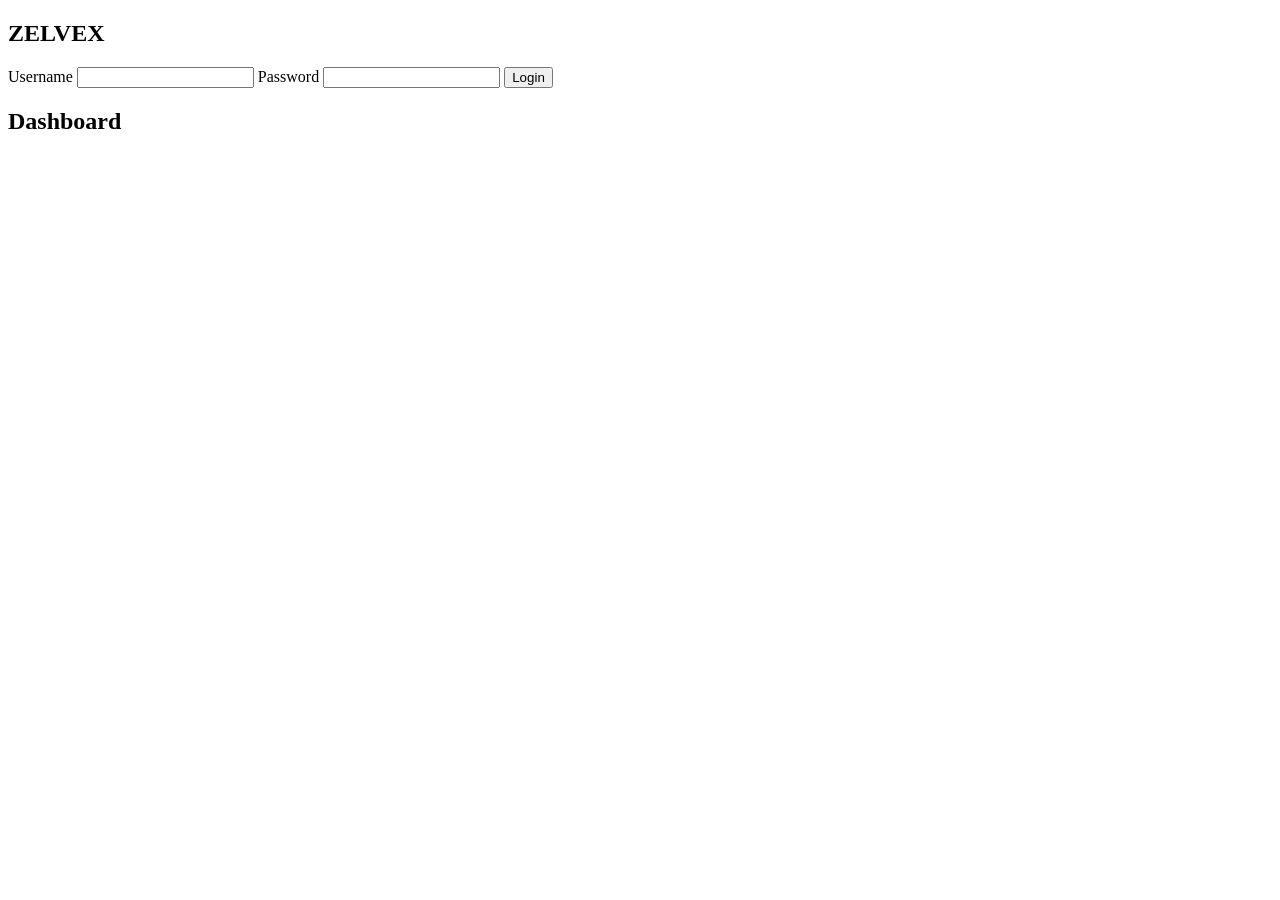
==== web-ui/index.html @ 2a92ee4d "Initial implementation scaffold" ====
<!doctype html>
<html lang="en">
  <head>
    <meta charset="utf-8" />
    <meta name="viewport" content="width=device-width, initial-scale=1" />
    <title>ZELVEX</title>
    <link rel="stylesheet" href="/style.css" />
  </head>
  <body>
    <main id="app">
      <section id="auth">
        <h1>ZELVEX</h1>
        <form id="login-form">
          <label>
            Username
            <input id="login-username" autocomplete="username" />
          </label>
          <label>
            Password
            <input id="login-password" type="password" autocomplete="current-password" />
          </label>
          <button type="submit">Login</button>
        </form>
        <div id="auth-error" class="error"></div>
      </section>
      <section id="dashboard" class="hidden">
        <h2>Dashboard</h2>
        <div id="status"></div>
      </section>
    </main>
    <script src="/app.js"></script>
  </body>
</html>
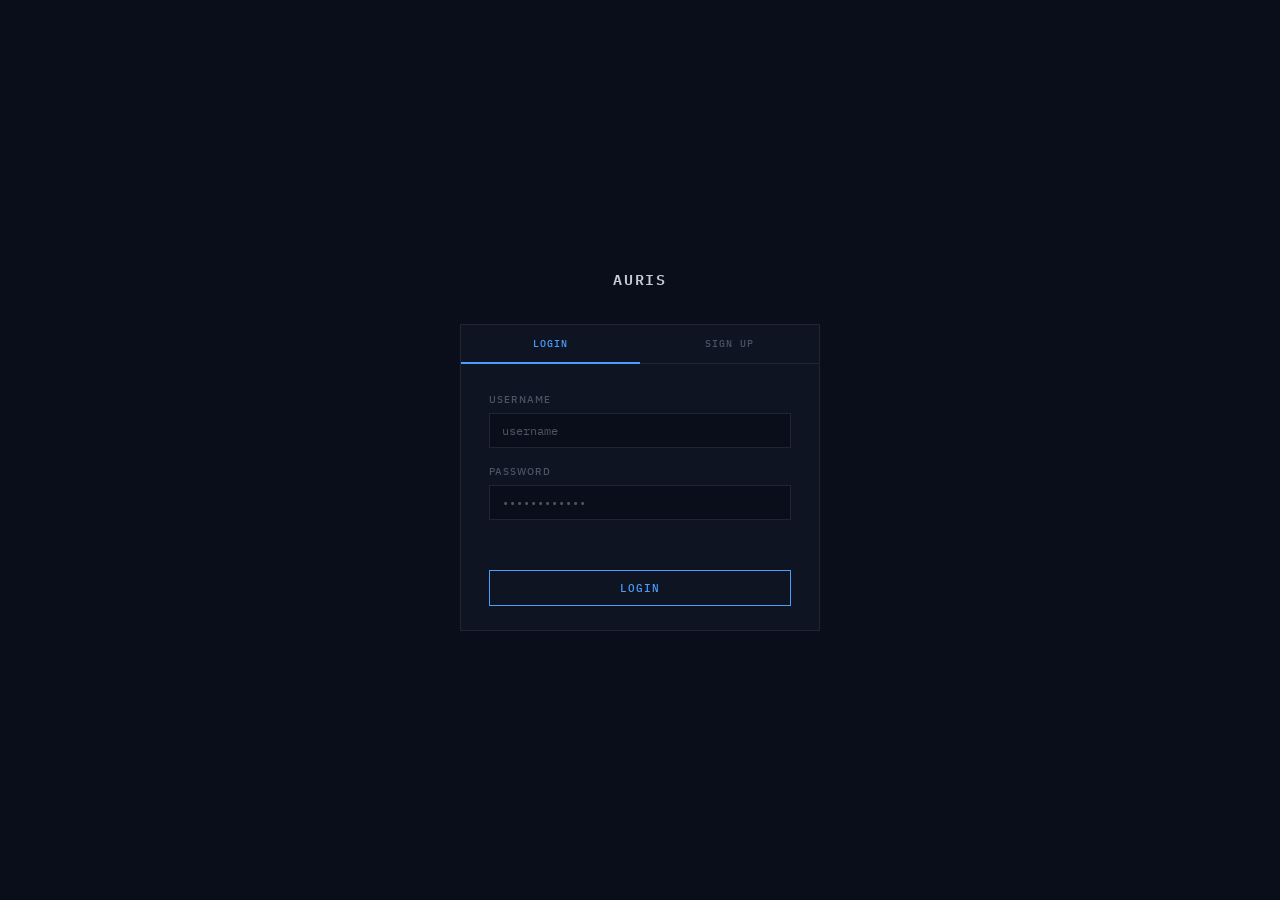
==== commit a2b69d77: "refactor: rename project from Zelvex to Auris Rename all crate directories, source files, Cargo.toml" ====
--- a/web-ui/index.html
+++ b/web-ui/index.html
@@ -1,33 +1,178 @@
-<!doctype html>
+﻿<!DOCTYPE html>
 <html lang="en">
-  <head>
-    <meta charset="utf-8" />
-    <meta name="viewport" content="width=device-width, initial-scale=1" />
-    <title>ZELVEX</title>
-    <link rel="stylesheet" href="/style.css" />
-  </head>
-  <body>
-    <main id="app">
-      <section id="auth">
-        <h1>ZELVEX</h1>
-        <form id="login-form">
-          <label>
-            Username
-            <input id="login-username" autocomplete="username" />
-          </label>
-          <label>
-            Password
-            <input id="login-password" type="password" autocomplete="current-password" />
-          </label>
-          <button type="submit">Login</button>
-        </form>
-        <div id="auth-error" class="error"></div>
-      </section>
-      <section id="dashboard" class="hidden">
-        <h2>Dashboard</h2>
-        <div id="status"></div>
-      </section>
+<head>
+  <meta charset="UTF-8">
+  <meta name="viewport" content="width=device-width, initial-scale=1.0">
+  <title>Auris — Dashboard</title>
+  <link rel="stylesheet" href="style.css">
+</head>
+<body>
+
+  <!-- ── Auth View ──────────────────────────────────────── -->
+  <div id="auth-view">
+    <div class="auth-logo">AURIS</div>
+    <div class="auth-box">
+      <div class="auth-tabs">
+        <button class="auth-tab active" id="tab-login" onclick="switchTab('login')">Login</button>
+        <button class="auth-tab" id="tab-signup" onclick="switchTab('signup')">Sign Up</button>
+      </div>
+
+      <div id="form-login" class="auth-form">
+        <div class="auth-field">
+          <div class="auth-label">Username</div>
+          <input class="auth-input" id="login-user" type="text" placeholder="username" autocomplete="username" />
+        </div>
+        <div class="auth-field">
+          <div class="auth-label">Password</div>
+          <input class="auth-input" id="login-pass" type="password" placeholder="••••••••••••" autocomplete="current-password" />
+        </div>
+        <div class="auth-error" id="login-error"></div>
+        <button class="auth-submit" onclick="doLogin()">Login</button>
+      </div>
+
+      <div id="form-signup" class="auth-form hidden">
+        <div class="auth-field">
+          <div class="auth-label">Username</div>
+          <input class="auth-input" id="signup-user" type="text" placeholder="username" autocomplete="username" />
+        </div>
+        <div class="auth-field">
+          <div class="auth-label">Password</div>
+          <input class="auth-input" id="signup-pass" type="password" placeholder="min 12 characters" autocomplete="new-password" />
+        </div>
+        <div class="auth-field">
+          <div class="auth-label">Confirm Password</div>
+          <input class="auth-input" id="signup-confirm" type="password" placeholder="••••••••••••" autocomplete="new-password" />
+        </div>
+        <div class="auth-error" id="signup-error"></div>
+        <button class="auth-submit" onclick="doSignup()">Create Account</button>
+      </div>
+    </div>
+  </div>
+
+  <!-- ── Dashboard View ─────────────────────────────────── -->
+  <div id="dashboard-view" class="hidden">
+
+    <header>
+      <div class="logo">AURIS</div>
+      <div class="header-right">
+        <div class="block-counter">BLOCK <span id="block-num">21,847,392</span></div>
+        <div class="status-pill">
+          <div class="status-dot" id="status-dot"></div>
+          <span id="status-label">RUNNING</span>
+        </div>
+        <button class="btn btn-stop" id="toggle-btn" onclick="toggleBot()">STOP BOT</button>
+        <button class="btn btn-logout" onclick="doLogout()">LOGOUT</button>
+      </div>
+    </header>
+
+    <main>
+
+      <div class="stat-card">
+        <div class="stat-label">Wallet Balance</div>
+        <div class="stat-value accent" id="balance">14.2847 ETH</div>
+        <div class="stat-sub" id="balance-usd">$48,812.40</div>
+      </div>
+
+      <div class="stat-card">
+        <div class="stat-label">Net P&L (All Time)</div>
+        <div class="stat-value green" id="pnl-all">+$24,640.00</div>
+        <div class="stat-sub" id="pnl-today">Today: +$312.48</div>
+      </div>
+
+      <div class="stat-card">
+        <div class="stat-label">Gas Spent</div>
+        <div class="stat-value" id="gas-total">$20,580.00</div>
+        <div class="stat-sub" id="gas-failed">Failed tx gas: $8,400.00</div>
+      </div>
+
+      <div class="stat-card">
+        <div class="stat-label">Success Rate</div>
+        <div class="stat-value" id="success-rate">71.5%</div>
+        <div class="stat-sub" id="tx-counts">892 ok / 355 failed</div>
+      </div>
+
+      <div class="panel" style="grid-column: span 3;">
+        <div class="panel-header">
+          <div class="panel-title">Recent Transactions</div>
+          <div class="panel-meta" id="tx-meta">Showing last 50</div>
+        </div>
+        <div class="tx-scroll">
+          <table class="tx-table">
+            <thead>
+              <tr>
+                <th>TIME</th>
+                <th>TX HASH</th>
+                <th>ROUTE</th>
+                <th>GAS</th>
+                <th>PROFIT</th>
+                <th>STATUS</th>
+              </tr>
+            </thead>
+            <tbody id="tx-body"></tbody>
+          </table>
+        </div>
+      </div>
+
+      <div class="side-col">
+
+        <div class="panel" style="flex: 1;">
+          <div class="panel-header">
+            <div class="panel-title">Opportunity Detection</div>
+          </div>
+          <div class="opp-grid">
+            <div class="opp-cell">
+              <div class="opp-label">Scanned</div>
+              <div class="opp-value" id="opp-scanned">2,401,847</div>
+              <div class="bar-wrap"><div class="bar-fill" style="width:100%"></div></div>
+            </div>
+            <div class="opp-cell">
+              <div class="opp-label">Executed</div>
+              <div class="opp-value" id="opp-executed">1,247</div>
+              <div class="bar-wrap"><div class="bar-fill" style="width:0.05%"></div></div>
+            </div>
+            <div class="opp-cell">
+              <div class="opp-label">Profitable</div>
+              <div class="opp-value" id="opp-profitable">892</div>
+              <div class="bar-wrap"><div class="bar-fill" style="width:71.5%; background:#2ecc71;"></div></div>
+            </div>
+            <div class="opp-cell">
+              <div class="opp-label">Frontrun</div>
+              <div class="opp-value" id="opp-frontrun">~187</div>
+              <div class="bar-wrap"><div class="bar-fill" style="width:15%; background:#e74c3c;"></div></div>
+            </div>
+          </div>
+        </div>
+
+        <div class="panel" style="flex: 0 0 auto;">
+          <div class="panel-header">
+            <div class="panel-title">Gas Oracle</div>
+            <div class="panel-meta">Live</div>
+          </div>
+          <div class="gas-rows">
+            <div class="gas-row">
+              <div class="gas-key">Base Fee</div>
+              <div class="gas-val" id="base-fee">12 gwei</div>
+            </div>
+            <div class="gas-row">
+              <div class="gas-key">Priority Fee</div>
+              <div class="gas-val" id="priority-fee">1.5 gwei</div>
+            </div>
+            <div class="gas-row">
+              <div class="gas-key">Avg Gas / Tx</div>
+              <div class="gas-val">195,000 units</div>
+            </div>
+            <div class="gas-row">
+              <div class="gas-key">Min Profit Gate</div>
+              <div class="gas-val" id="min-gate">$4.20</div>
+            </div>
+          </div>
+        </div>
+
+      </div>
+
     </main>
-    <script src="/app.js"></script>
-  </body>
+  </div>
+
+  <script src="app.js"></script>
+</body>
 </html>
--- a/web-ui/style.css
+++ b/web-ui/style.css
@@ -0,0 +1,466 @@
+@import url('https://fonts.googleapis.com/css2?family=IBM+Plex+Mono:wght@300;400;500;600&family=IBM+Plex+Sans:wght@300;400;500&display=swap');
+
+*, *::before, *::after { box-sizing: border-box; margin: 0; padding: 0; }
+
+:root {
+  --bg:         #0a0e1a;
+  --bg-card:    #0f1422;
+  --bg-hover:   #141929;
+  --border:     #1e2535;
+  --text:       #c5cdd8;
+  --muted:      #4a5568;
+  --accent:     #4a9eff;
+  --accent-dim: #1a3a5c;
+  --green:      #2ecc71;
+  --red:        #e74c3c;
+  --yellow:     #f39c12;
+  --mono:       'IBM Plex Mono', monospace;
+  --sans:       'IBM Plex Sans', sans-serif;
+}
+
+html, body {
+  height: 100%;
+  background: var(--bg);
+  color: var(--text);
+  font-family: var(--sans);
+  font-size: 13px;
+  line-height: 1.5;
+}
+
+.hidden { display: none !important; }
+
+
+/* ── Auth View ──────────────────────────────────────────── */
+
+#auth-view {
+  display: flex;
+  flex-direction: column;
+  align-items: center;
+  justify-content: center;
+  height: 100vh;
+}
+
+.auth-logo {
+  font-family: var(--mono);
+  font-size: 15px;
+  font-weight: 600;
+  letter-spacing: 0.12em;
+  color: var(--text);
+  margin-bottom: 32px;
+}
+
+.auth-box {
+  width: 360px;
+  background: var(--bg-card);
+  border: 1px solid var(--border);
+}
+
+.auth-tabs {
+  display: flex;
+  border-bottom: 1px solid var(--border);
+}
+
+.auth-tab {
+  flex: 1;
+  padding: 12px;
+  font-family: var(--mono);
+  font-size: 10px;
+  font-weight: 500;
+  letter-spacing: 0.1em;
+  text-transform: uppercase;
+  text-align: center;
+  color: var(--muted);
+  cursor: pointer;
+  background: transparent;
+  border: none;
+  border-bottom: 2px solid transparent;
+  margin-bottom: -1px;
+  transition: color 0.15s, border-color 0.15s;
+}
+
+.auth-tab.active {
+  color: var(--accent);
+  border-bottom-color: var(--accent);
+}
+
+.auth-tab:hover:not(.active) {
+  color: var(--text);
+}
+
+.auth-form {
+  padding: 28px 28px 24px;
+  display: flex;
+  flex-direction: column;
+  gap: 16px;
+}
+
+.auth-field {
+  display: flex;
+  flex-direction: column;
+  gap: 6px;
+}
+
+.auth-label {
+  font-size: 10px;
+  font-weight: 500;
+  letter-spacing: 0.1em;
+  text-transform: uppercase;
+  color: var(--muted);
+}
+
+.auth-input {
+  font-family: var(--mono);
+  font-size: 12px;
+  background: var(--bg);
+  border: 1px solid var(--border);
+  color: var(--text);
+  padding: 9px 12px;
+  outline: none;
+  width: 100%;
+  transition: border-color 0.15s;
+}
+
+.auth-input:focus {
+  border-color: var(--accent);
+}
+
+.auth-input::placeholder {
+  color: var(--muted);
+}
+
+.auth-error {
+  font-family: var(--mono);
+  font-size: 10px;
+  color: var(--red);
+  min-height: 14px;
+  letter-spacing: 0.04em;
+}
+
+.auth-submit {
+  font-family: var(--mono);
+  font-size: 11px;
+  font-weight: 500;
+  letter-spacing: 0.08em;
+  text-transform: uppercase;
+  padding: 10px;
+  background: transparent;
+  border: 1px solid var(--accent);
+  color: var(--accent);
+  cursor: pointer;
+  width: 100%;
+  margin-top: 4px;
+  transition: background 0.15s;
+}
+
+.auth-submit:hover {
+  background: rgba(74, 158, 255, 0.08);
+}
+
+
+/* ── Dashboard View ─────────────────────────────────────── */
+
+#dashboard-view {
+  display: grid;
+  grid-template-rows: 48px 1fr;
+  height: 100vh;
+}
+
+header {
+  display: flex;
+  align-items: center;
+  justify-content: space-between;
+  padding: 0 24px;
+  border-bottom: 1px solid var(--border);
+  background: var(--bg);
+}
+
+.logo {
+  font-family: var(--mono);
+  font-size: 13px;
+  font-weight: 600;
+  color: var(--text);
+  letter-spacing: 0.08em;
+}
+
+.header-right {
+  display: flex;
+  align-items: center;
+  gap: 20px;
+}
+
+.block-counter {
+  font-family: var(--mono);
+  font-size: 11px;
+  color: var(--muted);
+}
+
+.block-counter span { color: var(--text); }
+
+.status-pill {
+  display: flex;
+  align-items: center;
+  gap: 7px;
+  font-family: var(--mono);
+  font-size: 11px;
+  font-weight: 500;
+  letter-spacing: 0.06em;
+  text-transform: uppercase;
+}
+
+.status-dot {
+  width: 7px;
+  height: 7px;
+  border-radius: 50%;
+  background: var(--green);
+  box-shadow: 0 0 6px var(--green);
+  animation: pulse 2s infinite;
+}
+
+.status-dot.stopped { background: var(--red);    box-shadow: 0 0 6px var(--red);    animation: none; }
+.status-dot.error   { background: var(--yellow); box-shadow: 0 0 6px var(--yellow); animation: none; }
+
+@keyframes pulse {
+  0%, 100% { opacity: 1; }
+  50%       { opacity: 0.4; }
+}
+
+.btn {
+  font-family: var(--mono);
+  font-size: 11px;
+  font-weight: 500;
+  letter-spacing: 0.06em;
+  text-transform: uppercase;
+  padding: 6px 14px;
+  border: 1px solid var(--border);
+  background: transparent;
+  color: var(--text);
+  cursor: pointer;
+  transition: all 0.15s;
+}
+
+.btn:hover       { border-color: var(--accent); color: var(--accent); }
+.btn-stop        { border-color: var(--red);   color: var(--red); }
+.btn-stop:hover  { background: rgba(231, 76, 60, 0.08); }
+.btn-start       { border-color: var(--green); color: var(--green); }
+.btn-start:hover { background: rgba(46, 204, 113, 0.08); }
+
+.btn-logout {
+  border-color: var(--border);
+  color: var(--muted);
+  font-size: 10px;
+  padding: 5px 10px;
+}
+
+.btn-logout:hover {
+  border-color: var(--muted);
+  color: var(--text);
+}
+
+main {
+  display: grid;
+  grid-template-columns: 1fr 1fr 1fr 1fr;
+  grid-template-rows: auto 1fr;
+  gap: 1px;
+  background: var(--border);
+  overflow: hidden;
+}
+
+.stat-card {
+  background: var(--bg-card);
+  padding: 20px 24px;
+  display: flex;
+  flex-direction: column;
+  gap: 6px;
+}
+
+.stat-label {
+  font-size: 10px;
+  font-weight: 500;
+  letter-spacing: 0.1em;
+  text-transform: uppercase;
+  color: var(--muted);
+}
+
+.stat-value {
+  font-family: var(--mono);
+  font-size: 22px;
+  font-weight: 600;
+  color: var(--text);
+  line-height: 1;
+}
+
+.stat-value.green  { color: var(--green); }
+.stat-value.red    { color: var(--red); }
+.stat-value.accent { color: var(--accent); }
+
+.stat-sub {
+  font-family: var(--mono);
+  font-size: 11px;
+  color: var(--muted);
+}
+
+.panel {
+  background: var(--bg-card);
+  display: flex;
+  flex-direction: column;
+  overflow: hidden;
+}
+
+.panel-header {
+  display: flex;
+  align-items: center;
+  justify-content: space-between;
+  padding: 12px 24px;
+  border-bottom: 1px solid var(--border);
+  flex-shrink: 0;
+}
+
+.panel-title {
+  font-size: 10px;
+  font-weight: 500;
+  letter-spacing: 0.1em;
+  text-transform: uppercase;
+  color: var(--muted);
+}
+
+.panel-meta {
+  font-family: var(--mono);
+  font-size: 10px;
+  color: var(--muted);
+}
+
+.side-col {
+  grid-column: span 1;
+  display: flex;
+  flex-direction: column;
+  gap: 1px;
+  background: var(--border);
+}
+
+.tx-table {
+  width: 100%;
+  border-collapse: collapse;
+}
+
+.tx-table th {
+  font-size: 9px;
+  font-weight: 500;
+  letter-spacing: 0.1em;
+  text-transform: uppercase;
+  color: var(--muted);
+  text-align: left;
+  padding: 8px 24px;
+  border-bottom: 1px solid var(--border);
+  background: var(--bg-card);
+  position: sticky;
+  top: 0;
+}
+
+.tx-table td {
+  font-family: var(--mono);
+  font-size: 11px;
+  padding: 9px 24px;
+  border-bottom: 1px solid rgba(30, 37, 53, 0.5);
+  color: var(--text);
+  white-space: nowrap;
+}
+
+.tx-table tr:hover td { background: var(--bg-hover); }
+
+.tag {
+  font-size: 9px;
+  font-weight: 500;
+  letter-spacing: 0.06em;
+  text-transform: uppercase;
+  padding: 2px 6px;
+  border-radius: 2px;
+}
+
+.tag-success { background: rgba(46, 204, 113, 0.12); color: var(--green); }
+.tag-failed  { background: rgba(231, 76, 60, 0.12);  color: var(--red); }
+.tag-pending { background: rgba(243, 156, 18, 0.12); color: var(--yellow); }
+
+.tx-hash { color: var(--accent); text-decoration: none; font-size: 11px; }
+.tx-hash:hover { text-decoration: underline; }
+
+.profit-pos { color: var(--green); }
+.profit-neg { color: var(--red); }
+
+.opp-grid {
+  display: grid;
+  grid-template-columns: 1fr 1fr;
+  gap: 1px;
+  background: var(--border);
+  flex: 1;
+}
+
+.opp-cell {
+  background: var(--bg-card);
+  padding: 20px 24px;
+  display: flex;
+  flex-direction: column;
+  gap: 6px;
+}
+
+.opp-label {
+  font-size: 10px;
+  font-weight: 500;
+  letter-spacing: 0.1em;
+  text-transform: uppercase;
+  color: var(--muted);
+}
+
+.opp-value {
+  font-family: var(--mono);
+  font-size: 18px;
+  font-weight: 600;
+  color: var(--text);
+}
+
+.bar-wrap {
+  height: 3px;
+  background: var(--border);
+  border-radius: 1px;
+  margin-top: 8px;
+}
+
+.bar-fill {
+  height: 100%;
+  background: var(--accent);
+  border-radius: 1px;
+  transition: width 1s ease;
+}
+
+.gas-rows {
+  flex: 1;
+  display: flex;
+  flex-direction: column;
+  gap: 1px;
+  background: var(--border);
+}
+
+.gas-row {
+  background: var(--bg-card);
+  display: flex;
+  align-items: center;
+  justify-content: space-between;
+  padding: 14px 24px;
+}
+
+.gas-key { font-size: 11px; color: var(--muted); }
+
+.gas-val {
+  font-family: var(--mono);
+  font-size: 13px;
+  font-weight: 500;
+  color: var(--text);
+}
+
+.tx-scroll {
+  flex: 1;
+  overflow-y: auto;
+}
+
+.tx-scroll::-webkit-scrollbar       { width: 4px; }
+.tx-scroll::-webkit-scrollbar-track { background: transparent; }
+.tx-scroll::-webkit-scrollbar-thumb { background: var(--border); }
